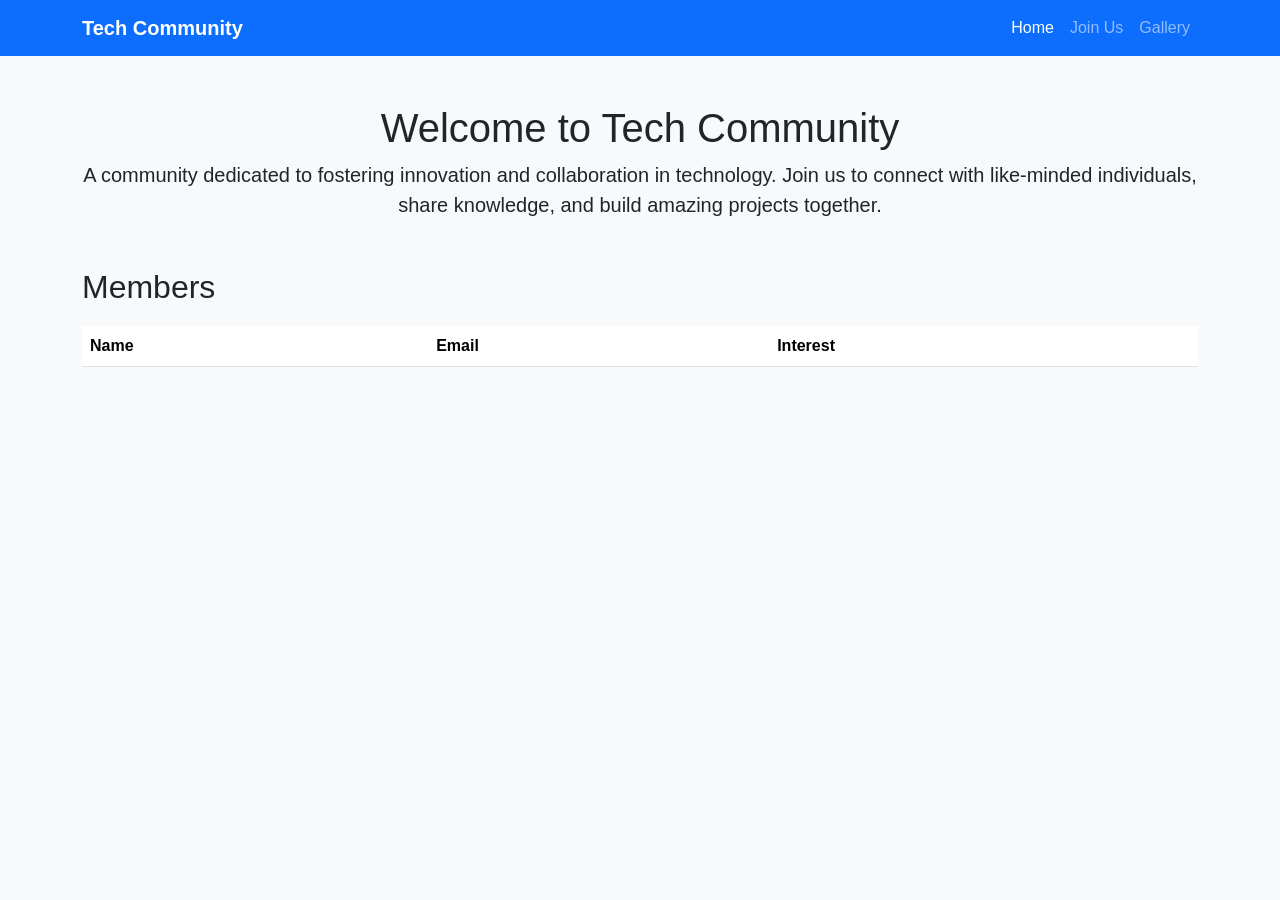
==== index.html @ ee06c07d "first commit" ====
<!DOCTYPE html>
<html lang="en">
<head>
    <meta charset="UTF-8">
    <meta name="viewport" content="width=device-width, initial-scale=1.0">
    <title>Tech Community</title>
    <link href="https://cdn.jsdelivr.net/npm/bootstrap@5.3.0/dist/css/bootstrap.min.css" rel="stylesheet">
    <link rel="stylesheet" href="style.css">
</head>
<body>
    <nav class="navbar navbar-expand-lg navbar-dark bg-primary">
        <div class="container">
            <a class="navbar-brand" href="#">Tech Community</a>
            <div class="navbar-nav">
                <a class="nav-link active" href="index.html">Home</a>
                <a class="nav-link" href="form.html">Join Us</a>
                <a class="nav-link" href="gallery.html">Gallery</a>
            </div>
        </div>
    </nav>

    <div class="container mt-5">
        <div class="text-center mb-5">
            <h1>Welcome to Tech Community</h1>
            <p class="lead">A community dedicated to fostering innovation and collaboration in technology. Join us to connect with like-minded individuals, share knowledge, and build amazing projects together.</p>
        </div>

        <h2>Members</h2>
        <table class="table table-striped">
            <thead>
                <tr>
                    <th>Name</th>
                    <th>Email</th>
                    <th>Interest</th>
                </tr>
            </thead>
            <tbody id="membersTable">
                <!-- Data will be loaded here -->
            </tbody>
        </table>
    </div>

    <script src="https://cdn.jsdelivr.net/npm/bootstrap@5.3.0/dist/js/bootstrap.bundle.min.js"></script>
    <script>
        // Load members from localStorage
        function loadMembers() {
            const members = JSON.parse(localStorage.getItem('members')) || [];
            const tableBody = document.getElementById('membersTable');
            tableBody.innerHTML = '';
            members.forEach(member => {
                const row = `<tr>
                    <td>${member.name}</td>
                    <td>${member.email}</td>
                    <td>${member.interest}</td>
                </tr>`;
                tableBody.innerHTML += row;
            });
        }
        loadMembers();
    </script>
</body>
</html>
---- style.css ----
/* Custom styles for Tech Community website */
body {
    font-family: 'Arial', sans-serif;
    background-color: #f8f9fa;
}

.navbar-brand {
    font-weight: bold;
}

.table {
    margin-top: 20px;
}

.form-control, .form-select {
    border-radius: 0.375rem;
}

.btn-primary {
    background-color: #007bff;
    border-color: #007bff;
}

.btn-primary:hover {
    background-color: #0056b3;
    border-color: #0056b3;
}

.alert {
    margin-top: 20px;
}

iframe {
    border-radius: 0.375rem;
}

audio {
    width: 100%;
}
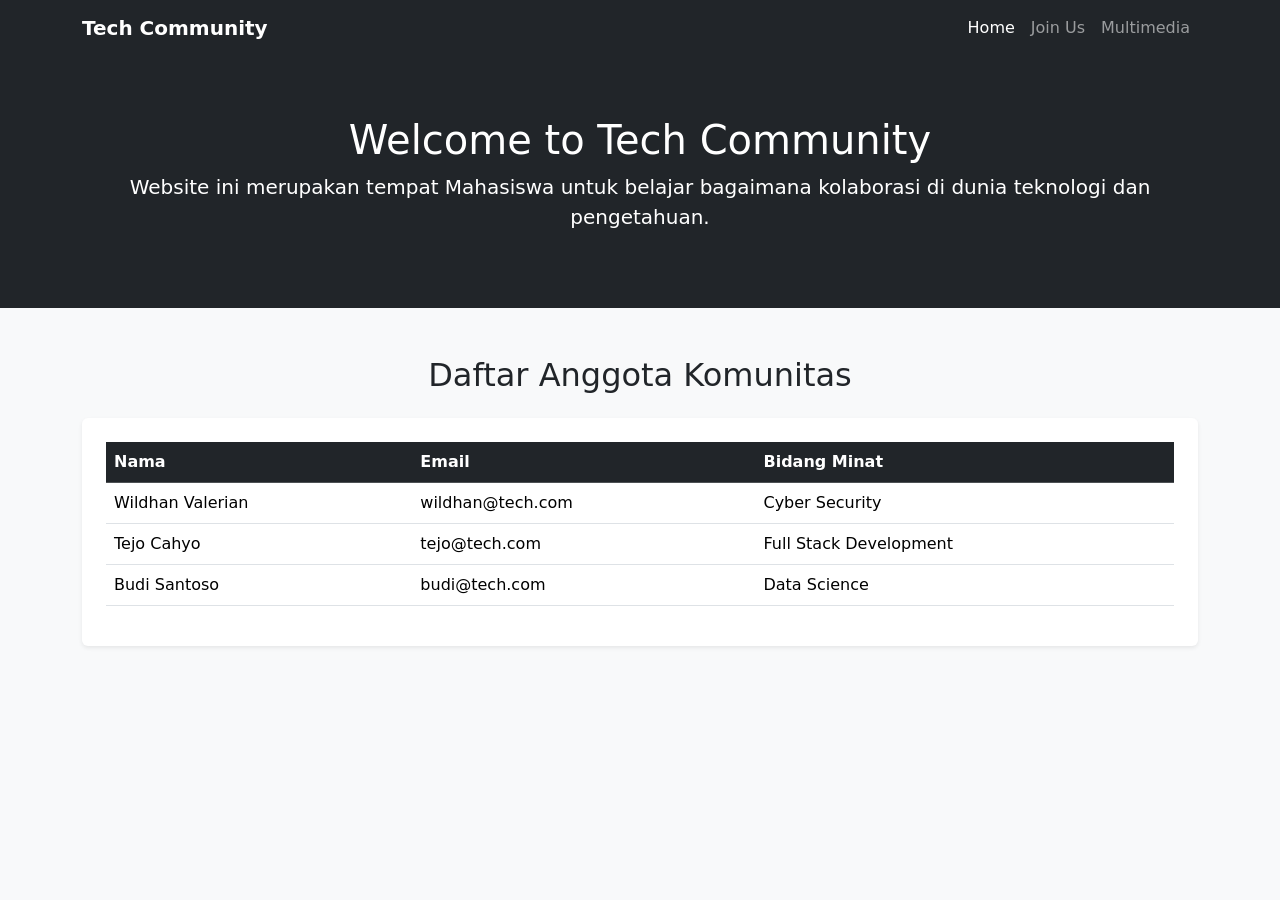
==== commit bb785cab: "Memasukkan INDEX.HTML" ====
--- a/index.html
+++ b/index.html
@@ -1,62 +1,73 @@
 <!DOCTYPE html>
-<html lang="en">
+<html lang="id">
 <head>
     <meta charset="UTF-8">
     <meta name="viewport" content="width=device-width, initial-scale=1.0">
-    <title>Tech Community</title>
+    <title>Tech Community | Home</title>
     <link href="https://cdn.jsdelivr.net/npm/bootstrap@5.3.0/dist/css/bootstrap.min.css" rel="stylesheet">
-    <link rel="stylesheet" href="style.css">
+    <style>
+        body { background-color: #f8f9fa; }
+        .hero-section { background: #212529; color: white; padding: 60px 0; }
+        .navbar-brand { font-weight: bold; }
+    </style>
 </head>
 <body>
-    <nav class="navbar navbar-expand-lg navbar-dark bg-primary">
-        <div class="container">
-            <a class="navbar-brand" href="#">Tech Community</a>
-            <div class="navbar-nav">
-                <a class="nav-link active" href="index.html">Home</a>
-                <a class="nav-link" href="form.html">Join Us</a>
-                <a class="nav-link" href="gallery.html">Gallery</a>
-            </div>
+
+<nav class="navbar navbar-expand-lg navbar-dark bg-dark">
+    <div class="container">
+        <a class="navbar-brand" href="./index.html">Tech Community</a>
+        <div class="navbar-nav">
+            <a class="nav-link active" href="./index.html">Home</a>
+            <a class="nav-link" href="./form.html">Join Us</a>
+            <a class="nav-link" href="./gallery.html">Multimedia</a>
         </div>
-    </nav>
+    </div>
+</nav>
 
-    <div class="container mt-5">
-        <div class="text-center mb-5">
-            <h1>Welcome to Tech Community</h1>
-            <p class="lead">A community dedicated to fostering innovation and collaboration in technology. Join us to connect with like-minded individuals, share knowledge, and build amazing projects together.</p>
-        </div>
 
-        <h2>Members</h2>
-        <table class="table table-striped">
-            <thead>
+<header class="hero-section text-center">
+    <div class="container">
+        <h1>Welcome to Tech Community</h1>
+        <p class="lead">Website ini merupakan tempat Mahasiswa untuk belajar bagaimana kolaborasi di dunia teknologi dan pengetahuan.</p>
+    </div>
+</header>
+
+<main class="container my-5">
+    <h2 class="mb-4 text-center">Daftar Anggota Komunitas</h2>
+    <div class="table-responsive bg-white p-4 shadow-sm rounded">
+        <table class="table table-hover">
+            <thead class="table-dark">
                 <tr>
-                    <th>Name</th>
+                    <th>Nama</th>
                     <th>Email</th>
-                    <th>Interest</th>
+                    <th>Bidang Minat</th>
                 </tr>
             </thead>
-            <tbody id="membersTable">
-                <!-- Data will be loaded here -->
-            </tbody>
+            <tbody id="memberTableBody">
+                </tbody>
         </table>
     </div>
+</main>
 
-    <script src="https://cdn.jsdelivr.net/npm/bootstrap@5.3.0/dist/js/bootstrap.bundle.min.js"></script>
-    <script>
-        // Load members from localStorage
-        function loadMembers() {
-            const members = JSON.parse(localStorage.getItem('members')) || [];
-            const tableBody = document.getElementById('membersTable');
-            tableBody.innerHTML = '';
-            members.forEach(member => {
-                const row = `<tr>
-                    <td>${member.name}</td>
-                    <td>${member.email}</td>
-                    <td>${member.interest}</td>
-                </tr>`;
-                tableBody.innerHTML += row;
-            });
-        }
-        loadMembers();
-    </script>
+<script>
+    // Simulasi data sementara menggunakan Array
+    const members = [
+        { nama: "Wildhan Valerian", email: "wildhan@tech.com", minat: "Cyber Security" },
+        { nama: "Tejo Cahyo", email: "tejo@tech.com", minat: "Full Stack Development" },
+        { nama: "Budi Santoso", email: "budi@tech.com", minat: "Data Science" }
+    ];
+
+    const tableBody = document.getElementById('memberTableBody');
+    members.forEach(member => {
+        let row = `<tr>
+            <td>${member.nama}</td>
+            <td>${member.email}</td>
+            <td>${member.minat}</td>
+        </tr>`;
+        tableBody.innerHTML += row;
+    });
+</script>
+
+<script src="https://cdn.jsdelivr.net/npm/bootstrap@5.3.0/dist/js/bootstrap.bundle.min.js"></script>
 </body>
 </html>
